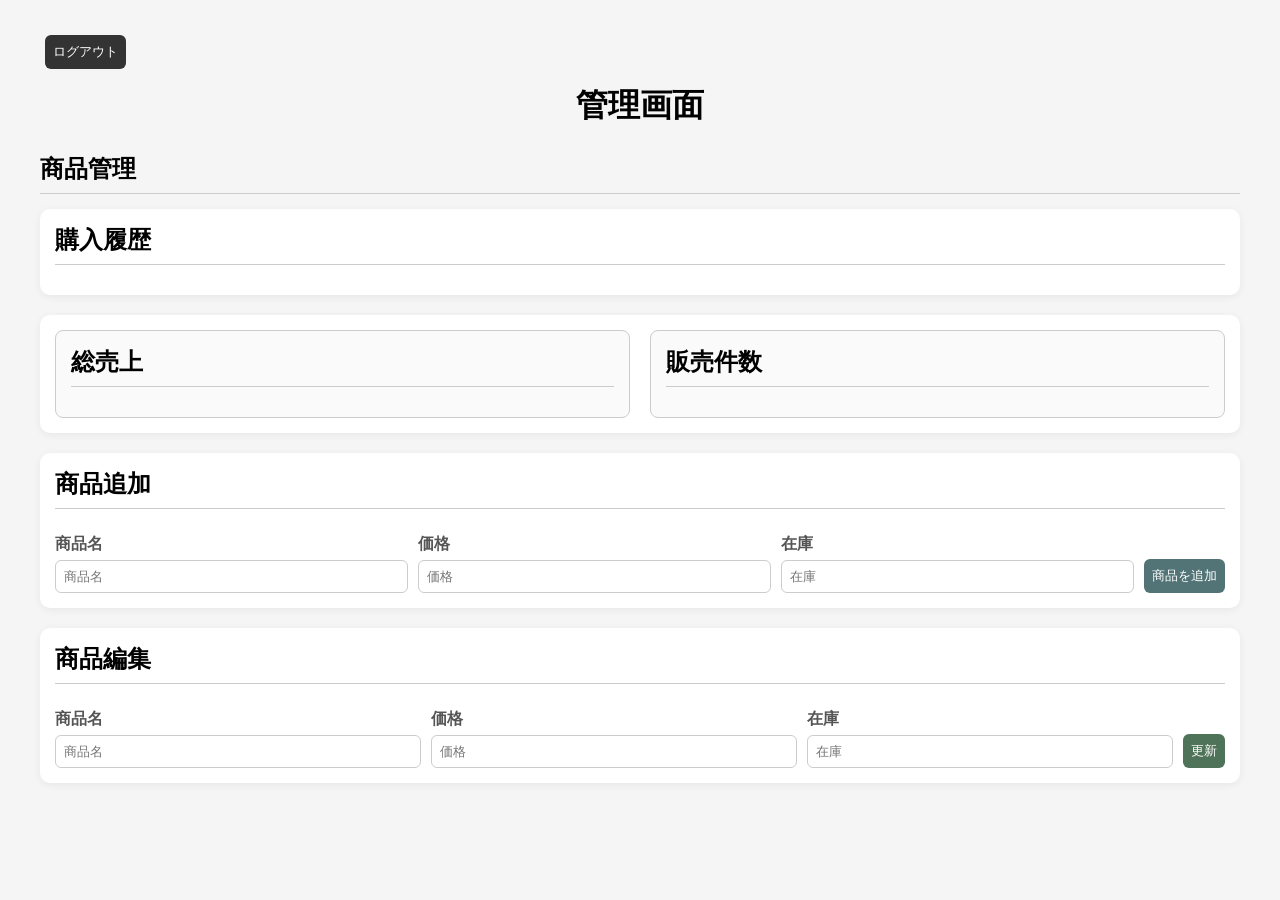
==== src/main/resources/static/admin.html @ 37c0692d "Add authhentication, order management, tests, and README" ====
<!DOCTYPE html>
<html lang="ja">

<head>
	<meta charset="UTF-8">
	<title>管理画面</title>

	<link rel="stylesheet" href="style.css">

</head>

<body>

	<form id="logout-form" action="/logout" method="post">

		<button type="submit">
			ログアウト
		</button>

	</form>

	<h1>管理画面</h1>

	<h2>商品管理</h2>
	<div class="products" id="admin-products"></div>

	<div class="sales-area">
		<h2>購入履歴</h2>

		<div id="sales"></div>
	</div>

	<div class="stats-area">

		<div class="stats-item">
			<h2>総売上</h2>
			<p id="total-sales"></p>
		</div>

		<div class="stats-item">
			<h2>販売件数</h2>
			<p id="sale-count"></p>
		</div>

	</div>

	<div class="form-area">
		<h2>商品追加</h2>

		<div class="form-group">
			<label for="product-name">
				商品名
			</label>
			<input type="text" id="product-name" placeholder="商品名">

		</div>

		<div class="form-group">
			<label for="product-price">
				価格
			</label>
			<input type="number" id="product-price" placeholder="価格">

		</div>

		<div class="form-group">
			<label for="product-stock">
				在庫
			</label>
			<input type="number" id="product-stock" placeholder="在庫">

		</div>

		<button class="add-button" onclick="createProduct()">商品を追加</button>
	</div>

	<div class="edit-area">
		<h2>商品編集</h2>

		<input type="hidden" id="edit-product-id">

		<div class="form-group">
			<label for="edit-product-name">商品名</label>

			<input type="text" id="edit-product-name" placeholder="商品名">
		</div>

		<div class="form-group">
			<label for="edit-product-price">価格</label>
			<input type="number" id="edit-product-price" placeholder="価格">
		</div>

		<div class="form-group">
			<label for="edit-product-stock">在庫</label>
			<input type="number" id="edit-product-stock" placeholder="在庫">
		</div>

		<button class="edit-button" onclick="updateProduct()">
			更新
		</button>
	</div>
	<script src="admin.js"></script>
</body>

</html>
---- src/main/resources/static/style.css ----
* {
	box-sizing: border-box;
}

body {
	font-family: Arial, sans-serif;
	margin: 30px auto;
	background-color: #f5f5f5;
	max-width: 1200px;
}

:root {
	--buy-color: #4b6f93;
	--buy-hover-color: #3f5f7f;

	--cart-color: #8a6a4f;
	--cart-hover-color: #765a43;

	--edit-color: #4f7358;
	--edit-hover-color: #425f49;

	--danger-color: #805050;
	--danger-hover-color: #6c4343;

	--add-color: #527477;
	--add-hover-color: #456366;

	--secondary-color: #666;
	--secondary-hover-color: #555;

	--search-color: #586b7a;
	--search-hover-color: #495a67;

	--page-color: #5f6268;
	--page-hover-color: #4f5257;
}


h1,
h2 {
	margin-bottom: 15px;
}

h1 {
	text-align: center;
	margin-top: 10px;
	margin-bottom: 25px;
}

h2 {
	padding-bottom: 8px;
	border-bottom: 1px solid #ccc;
}

.search-area h2,
.form-area h2,
.edit-area h2,
.cart-area h2,
.sales-area h2,
.stats-item h2 {
    margin-top: 0;
}

input,
select,
button {
	padding: 8px;
	margin: 5px;
}

input,
select {
	border: 1px solid #ccc;
	border-radius: 6px;
}

input:focus,
select:focus {
	outline: none;
	border-color: #666;
	box-shadow: 0 0 0 3px rgba(0, 0, 0, 0.1);
}

input[type="text"],
input[type="number"],
select {
	min-width: 160px;
}

button {
	cursor: pointer;
	background-color: #333;
	color: white;
	border: none;
	border-radius: 6px;

	transition: background-color 0.2s, transform 0.1s;
}

button:focus-visible {
	outline: 3px solid rgba(75, 111, 147, 0.35);
	outline-offset: 2px;
}

button:active {
	transform: scale(0.98);
}

.search-area,
.form-area,
.edit-area,
.cart-area,
.sales-area,
.stats-area {
	padding: 15px;
	margin-bottom: 20px;
	background-color: white;
	border-radius: 10px;
	box-shadow: 0 2px 8px rgba(0, 0, 0, 0.06);
}

.search-area,
.form-area,
.edit-area {
	display: flex;
	flex-wrap: wrap;
	gap: 10px;
	align-items: center;
}

.search-area h2,
.form-area h2,
.edit-area h2,
#product-count {
	flex-basis: 100%;
}

.search-area label {
	display: flex;
	align-items: center;
	gap: 6px;
}

.search-area label input[type="checkbox"] {
	margin: 0;
}

.search-area input,
.search-area select,
.search-area button {
	margin: 0;
}

.search-area input[type="text"],
.search-area input[type="number"],
.search-area select {
	height: 38px;
}

.search-area button {
	height: 38px;
}

#products {
	display: grid;
	grid-template-columns: repeat(auto-fit, minmax(220px, 1fr));
	gap: 20px;
	margin-top: 20px;
}

.product-card {
	display: flex;
	flex-direction: column;
	border: 1px solid #ddd;
	padding: 20px;
	border-radius: 10px;
	background-color: white;
	box-shadow: 0 2px 8px rgba(0, 0, 0, 0.1);
	transition: transform 0.2s, box-shadow 0.2s;
}

.product-card:not(.sold-out):hover {
	transform: translateY(-5px);
	box-shadow: 0 6px 16px rgba(0, 0, 0, 0.2);
}

.product-card input {
	width: 70px;
}

.product-card button {
	width: 100%;
	margin: 0;
}

.product-card h2 {
	margin-top: 0;
	overflow-wrap: anywhere;

	font-size: 20px;
	line-height: 1.4;
}

.product-actions {
	margin-top: auto;

	display: flex;
	flex-direction: column;
	gap: 5px;
}

.product-actions input {
	align-self: center;
	margin-bottom: 5px;
}

#cart {
	margin-top: 15px;
	margin-bottom: 20px;
}

#cart>div {
	border: 1px solid #ddd;
	padding: 10px;
	margin-bottom: 10px;
	border-radius: 8px;
	background-color: white;
	box-shadow: 0 2px 6px rgba(0, 0, 0, 0.08);
}

.cart-actions {
	display: flex;
	gap: 10px;
}

#cart>div p {
	margin: 5px 0;
}

#cart input[type="number"] {
	width: 80px;
	min-width: 0;
}

.buy-button {
	background-color: var(--buy-color);
}

.buy-button:not(:disabled):hover {
	background-color: var(--buy-hover-color);
}

.cart-button {
	background-color: var(--cart-color);
}

.cart-button:not(:disabled):hover {
	background-color: var(--cart-hover-color);
}

.edit-button {
	background-color: var(--edit-color);
}

.edit-button:not(:disabled):hover {
	background-color: var(--edit-hover-color);
}

.danger-button {
	background-color: var(--danger-color);
}

.danger-button:not(:disabled):hover {
	background-color: var(--danger-hover-color);
}

.add-button {
	background-color: var(--add-color);
}

.add-button:not(:disabled):hover {
	background-color: var(--add-hover-color);
}

.secondary-button {
	background-color: var(--secondary-color);
}

.secondary-button:not(:disabled):hover {
	background-color: var(--secondary-hover-color);
}

.search-button {
	background-color: var(--search-color);
}

.search-button:not(:disabled):hover {
	background-color: var(--search-hover-color);
}

.page-button {
	background-color: var(--page-color);
}

.page-button:not(:disabled):hover {
	background-color: var(--page-hover-color);
}

#sales {
	display: grid;
	grid-template-columns: repeat(auto-fit, minmax(260px, 1fr));
	gap: 15px;

	max-height: 500px;
	overflow-y: auto;
}

.sale-card p {
	margin: 5px 0;
}

.sale-card {
	border: 1px solid #ddd;
	padding: 10px;
	margin-bottom: 0px;
	border-radius: 8px;
	background-color: white;
	box-shadow: 0 2px 6px rgba(0, 0, 0, 0.08);
}

.sale-product-name {
	font-size: 18px;
	font-weight: bold;
}

.sale-amount {
	font-weight: bold;
	font-size: 16px;
}

.sale-count {
	color: #555;
}

.sale-date {
	font-size: 13px;
	color: #777;
}

.empty-message {
	color: #777;
	text-align: center;
	padding: 20px;
}

.product-price {
	font-size: 20px;
	font-weight: bold;
	margin: 8px 0;
}

.product-stock {
	font-size: 14px;
	color: #666;
	margin: 0 0 10px;
}

.low-stock {
	color: #8a4f4f;
	font-weight: bold;
}

.sold-out-label,
.low-stock-label {
	padding: 4px 8px;
	color: white;
	border-radius: 4px;
	font-size: 12px;
	font-weight: bold;
}

.low-stock-label {
	background-color: var(--cart-color);
	display: inline-block;
	width: 80px;
}

.sold-out {
	background-color: #f0f0f0;
}

.sold-out h2,
.sold-out .product-price,
.sold-out .product-stock {
	opacity: 0.6;
}

.sold-out-label {
	background-color: var(--danger-color);
	display: inline-block;
	width: 65px;
}

.stats-area {
	display: flex;
	flex-wrap: wrap;
	gap: 20px;
}

.stats-area p {
	margin: 0;
	font-weight: bold;
}

.stats-item {
	flex: 1 1 200px;
	padding: 15px;
	border: 1px solid #ccc;
	border-radius: 8px;
	background-color: #fafafa;
}

.stats-item h2 {
	margin-top: 0;
}

#total-sales,
#sale-count {
	font-size: 24px;
	font-weight: bold;
}

.pagination-area {
	display: flex;
	justify-content: center;
	align-items: center;
	gap: 10px;
	margin-top: 20px;
	margin-bottom: 20px;
}

#product-count {
	margin-top: 15px;
	font-weight: bold;
}
disabled
#page-info {
	margin: 0 10px;
	min-width: 60px;
	text-align: center;
	font-weight: bold;
}

button:disabled {
	cursor: not-allowed;
	opacity: 0.5;
}

.form-group {
	display: flex;
	flex-direction: column;
	flex: 1 1 180px;
}

.form-group input {
	margin: 0;
}

.form-group label {
	margin-bottom: 5px;
	font-weight: bold;
	color: #555;
}

.form-area .add-button {
	align-self: flex-end;
}

.edit-area .edit-button {
	align-self: flex-end;
}

.form-area button,
.edit-area button {
	margin: 0;
}

@media (max-width: 600px) {
	body {
		margin: 15px;
	}

	#products {
		grid-template-columns: 1fr;
	}

	.search-area,
	.form-area,
	.edit-area {
		flex-direction: column;
		align-items: stretch;
	}

	.stats-area {
		flex-direction: column;
	}

	.search-area input[type="text"],
	.search-area input[type="number"],
	.search-area select,
	.form-area input,
	.edit-area input {
		width: 100%;
	}

	.search-area input[type="checkbox"] {
		width: auto;
	}

	.search-area button,
	.form-area button,
	.edit-area button {
		width: 100%;
		margin: 5px 0;
	}

	.cart-area button {
		width: 100%;
		margin: 5px 0;
	}

	.cart-actions {
		flex-direction: column;
	}

	.pagination-area {
		flex-direction: column;
	}

	.form-group {
		flex: none;
		width: 100%;
	}
}
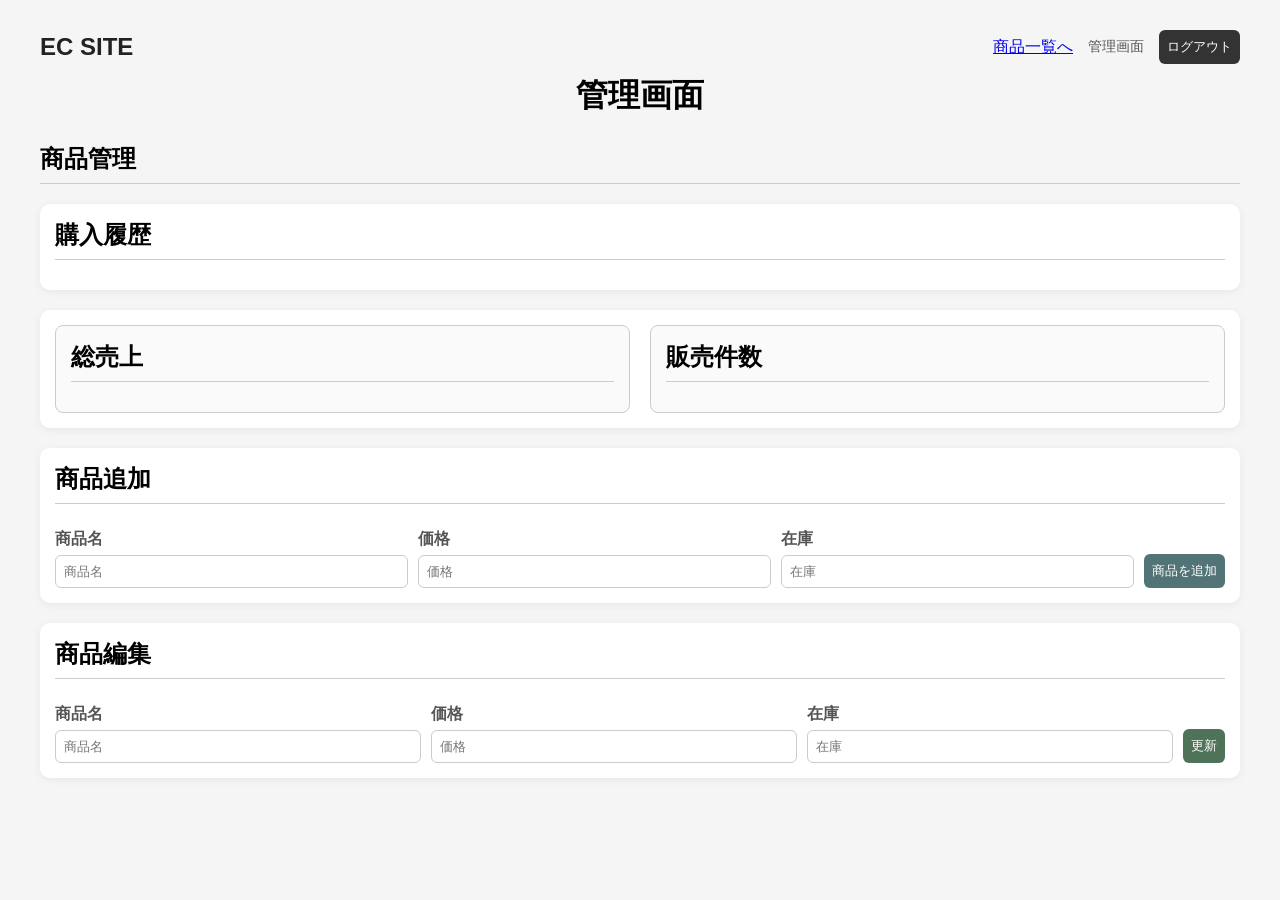
==== commit 8a95a6c3: "Polish UI update README" ====
--- a/src/main/resources/static/admin.html
+++ b/src/main/resources/static/admin.html
@@ -11,13 +11,35 @@
 
 <body>
 
-	<form id="logout-form" action="/logout" method="post">
+	<hader clss="site-header">
 
-		<button type="submit">
-			ログアウト
-		</button>
+		<div class="header-inner">
 
-	</form>
+			<a class="site-title" href="/">
+				EC SITE
+			</a>
+
+			<div class="header-user-area">
+
+				<a href="/">
+					商品一覧へ
+				</a>
+
+				<span class="login-user">
+					管理画面
+				</span>
+
+				<form id="logout-form" action="/logout" method="post">
+					<button type="submit" class="logout-button">
+						ログアウト
+					</button>
+				</form>
+
+			</div>
+
+		</div>
+
+	</header>
 
 	<h1>管理画面</h1>
 
--- a/src/main/resources/static/style.css
+++ b/src/main/resources/static/style.css
@@ -53,12 +53,13 @@
 }
 
 .search-area h2,
+.shipping-area h2,
 .form-area h2,
 .edit-area h2,
 .cart-area h2,
 .sales-area h2,
 .stats-item h2 {
-    margin-top: 0;
+	margin-top: 0;
 }
 
 input,
@@ -106,7 +107,56 @@
 	transform: scale(0.98);
 }
 
+.site-header {
+	background-color: white;
+	padding: 14px 18px;
+	margin-bottom: 20px;
+	border-radius: 10px;
+	box-shadow: 0 2px 8px rgba(0, 0, 0, 0.06);
+}
+
+.header-inner {
+	display: flex;
+	align-items: center;
+	justify-content: space-between;
+	gap: 20px;
+}
+
+.site-title {
+	font-size: 24px;
+	font-weight: bold;
+	color: #222;
+	text-decoration: none;
+}
+
+.header-user-area {
+	display: flex;
+	align-items: center;
+	gap: 15px;
+}
+
+#admin-link {
+	text-decoration: none;
+	font-weight: bold;
+	color: var(--buy-color);
+}
+
+.login-user {
+	font-size: 14px;
+	color: #555;
+}
+
+#logout-form {
+	margin: 0;
+}
+
+.logout-button {
+	margin: 0;
+	background-color: #333;
+}
+
 .search-area,
+.shipping-area,
 .form-area,
 .edit-area,
 .cart-area,
@@ -214,6 +264,51 @@
 	margin-bottom: 5px;
 }
 
+#admin-products {
+	margin-bottom: 20px; 
+}
+
+.admin-table-wrapper {
+	overflow-x: auto;
+	background-color: white;
+	border-radius: 10px;
+	box-shadow: 0 2px 8px rgba(0, 0, 0, 0.06)
+}
+
+.admin-product-table {
+	width: 100%;
+	border-collapse: collapse;
+}
+
+.admin-product-table th,
+.admin-product-table td {
+	padding: 14px 16px;
+	text-align: left;
+	border-bottom: 1px solid #ddd;
+}
+
+.admin-product-table th {
+	background-color: #f3f3f3;
+	color: #444;
+}
+
+.admin-product-table tbody tr:last-child td {
+	border-bottom: none;
+}
+
+.admin-product-table tbody tr:hover {
+	background-color: #fafafa;
+}
+
+.admin-product-actions {
+	white-space: nowrap;
+}
+
+.admin-product-actions button {
+	margin: 0 4px;
+	padding: 7px 14px;
+}
+
 #cart {
 	margin-top: 15px;
 	margin-bottom: 20px;
@@ -308,7 +403,7 @@
 
 #sales {
 	display: grid;
-	grid-template-columns: repeat(auto-fit, minmax(260px, 1fr));
+	grid-template-columns: repeat(auto-fit, minmax(320px, 1fr));
 	gap: 15px;
 
 	max-height: 500px;
@@ -328,6 +423,12 @@
 	box-shadow: 0 2px 6px rgba(0, 0, 0, 0.08);
 }
 
+.sale-card h3 {
+	margin-top: 0;
+	margin-bottom: 12px;
+	font-size: 18px;
+}
+
 .sale-product-name {
 	font-size: 18px;
 	font-weight: bold;
@@ -443,7 +544,23 @@
 	margin-top: 15px;
 	font-weight: bold;
 }
-disabled
+
+.order-total {
+	font-size: 17px;
+	font-weight: bold;
+}
+
+.order-address,
+.order-date {
+	font-size: 13px;
+	color: #777;
+}
+
+.order-status,
+.payment-status {
+	font-weight: bold;
+}
+
 #page-info {
 	margin: 0 10px;
 	min-width: 60px;
@@ -488,6 +605,16 @@
 @media (max-width: 600px) {
 	body {
 		margin: 15px;
+	}
+
+	.header-inner {
+		flex-direction: column;
+		align-items: flex-start;
+	}
+
+	.header-user-area {
+		width: 100%;
+		flex-wrap: wrap;
 	}
 
 	#products {
